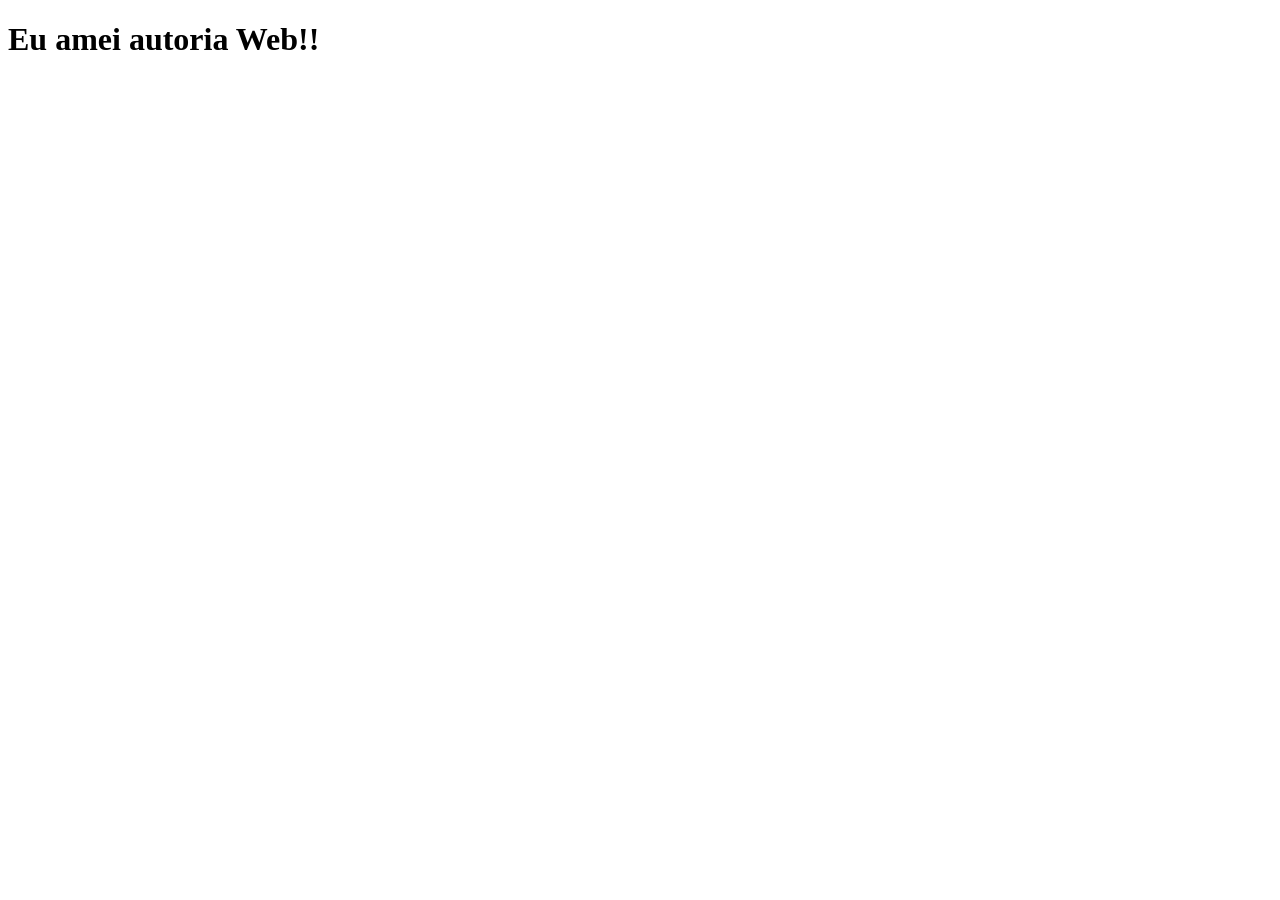
==== index.html @ 1a5dc249 "first commit" ====
<!DOCTYPE html>
<html lang="pt-br">
<head>
    <meta charset="UTF-8">
    <meta name="viewport" content="width=device-width, initial-scale=1.0">
    <title>Autoria Web</title>
</head>
<body>  
<h1>Eu amei autoria Web!!</h1>
</body>
</html>
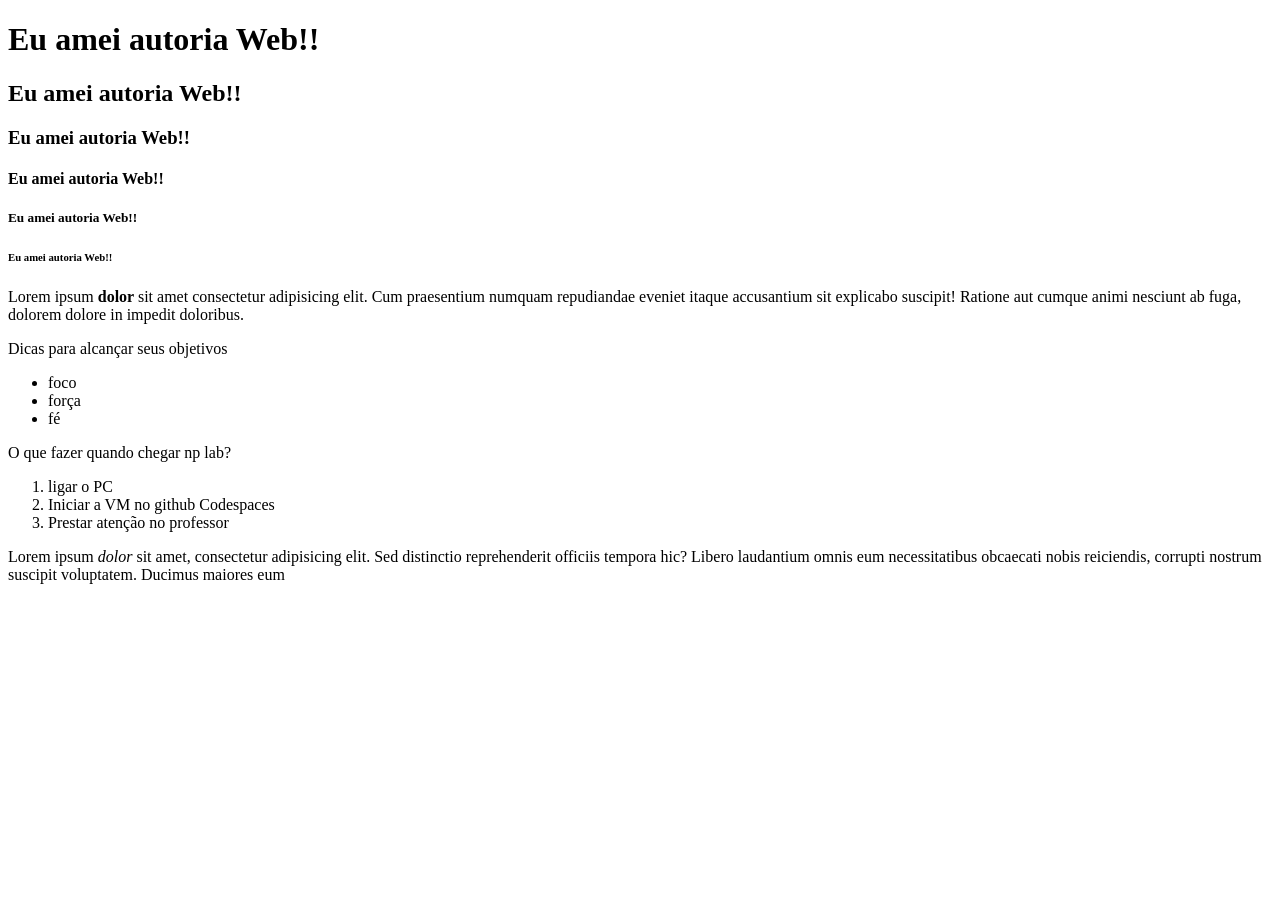
==== commit 164a402e: "aula dia 07/05" ====
--- a/index.html
+++ b/index.html
@@ -1,11 +1,40 @@
-<!DOCTYPE html>
+<!doctype html>
 <html lang="pt-br">
-<head>
-    <meta charset="UTF-8">
-    <meta name="viewport" content="width=device-width, initial-scale=1.0">
+  <head>
+    <meta charset="UTF-8" />
+    <meta name="viewport" content="width=device-width, initial-scale=1.0" />
     <title>Autoria Web</title>
-</head>
-<body>  
-<h1>Eu amei autoria Web!!</h1>
-</body>
-</html>+  </head>
+  <body>
+    <h1>Eu amei autoria Web!!</h1>
+    <h2>Eu amei autoria Web!!</h2>
+    <h3>Eu amei autoria Web!!</h3>
+    <h4>Eu amei autoria Web!!</h4>
+    <h5>Eu amei autoria Web!!</h5>
+    <h6>Eu amei autoria Web!!</h6>
+    <p>
+      Lorem ipsum <strong> dolor </strong> sit amet consectetur adipisicing elit. Cum praesentium
+      numquam repudiandae eveniet itaque accusantium sit explicabo suscipit!
+      Ratione aut cumque animi nesciunt ab fuga, dolorem dolore in impedit
+      doloribus.
+    <br />
+    <p>Dicas para alcançar seus objetivos </p>
+    <ul>
+        <li>foco </li>
+        <li>força</li>
+        <li>fé</li>
+    </ul>
+
+    <p>O que fazer quando chegar np lab?</p>
+    <ol>
+        <li>ligar o PC</li>
+        <li>Iniciar a VM no github Codespaces</li>
+        <li>Prestar atenção no professor</li>
+    </ol>
+      Lorem ipsum <em> dolor </em> sit amet, consectetur adipisicing elit. Sed distinctio
+      reprehenderit officiis tempora hic? Libero laudantium omnis eum
+      necessitatibus obcaecati nobis reiciendis, corrupti nostrum suscipit
+      voluptatem. Ducimus maiores eum <aliquam class="F"></aliquam>
+    </p>
+  </body>
+</html>
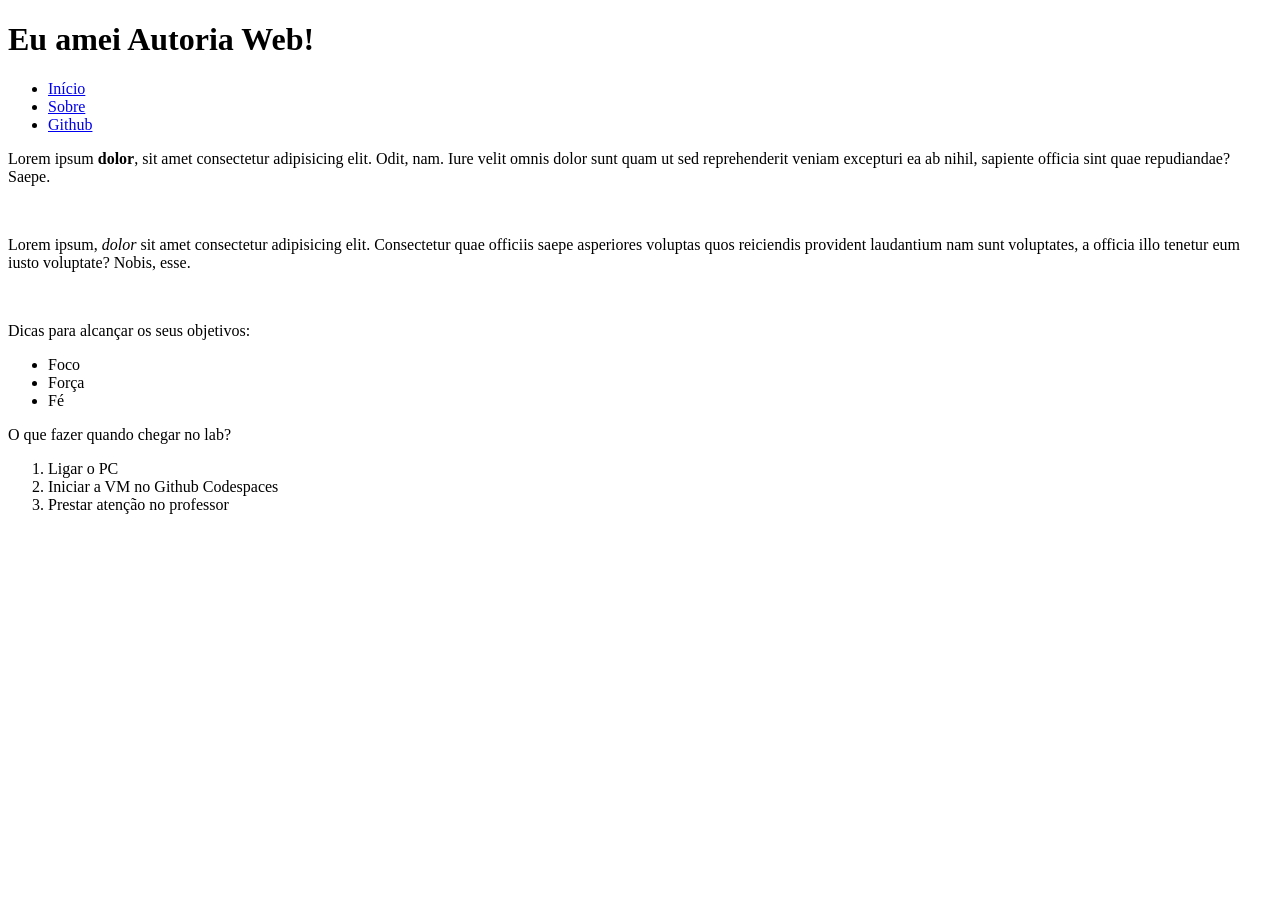
==== commit 81c2c4d4: "aula dia 14/05 links e navegações" ====
--- a/index.html
+++ b/index.html
@@ -1,40 +1,61 @@
 <!doctype html>
 <html lang="pt-br">
+  <!-- reúne metadados, título, links externos e configurações. -->
   <head>
     <meta charset="UTF-8" />
     <meta name="viewport" content="width=device-width, initial-scale=1.0" />
     <title>Autoria Web</title>
   </head>
+  <!-- contém o conteúdo visível da página -->
   <body>
-    <h1>Eu amei autoria Web!!</h1>
-    <h2>Eu amei autoria Web!!</h2>
-    <h3>Eu amei autoria Web!!</h3>
-    <h4>Eu amei autoria Web!!</h4>
-    <h5>Eu amei autoria Web!!</h5>
-    <h6>Eu amei autoria Web!!</h6>
+    <h1>Eu amei Autoria Web!</h1>
+    <!-- <h2>Eu amei Autoria Web!</h2>
+    <h3>Eu amei Autoria Web!</h3>
+    <h4>Eu amei Autoria Web!</h4>
+    <h5>Eu amei Autoria Web!</h5>
+    <h6>Eu amei Autoria Web!</h6> -->
+
+    <nav>
+      <ul>
+        <li>
+          <a href="#">Início</a>
+        </li>
+        <li>
+          <a href="sobre.html">Sobre</a>
+        </li>
+        <li>
+          <a href="https://github.com/Hemillyvit/Autoria-Web-2026." target="_blank">Github</a>
+        </li>
+      </ul>
+    </nav>
+
     <p>
-      Lorem ipsum <strong> dolor </strong> sit amet consectetur adipisicing elit. Cum praesentium
-      numquam repudiandae eveniet itaque accusantium sit explicabo suscipit!
-      Ratione aut cumque animi nesciunt ab fuga, dolorem dolore in impedit
-      doloribus.
+      Lorem ipsum <strong>dolor</strong>, sit amet consectetur adipisicing elit.
+      Odit, nam. Iure velit omnis dolor sunt quam ut sed reprehenderit veniam
+      excepturi ea ab nihil, sapiente officia sint quae repudiandae? Saepe.
+    </p>
     <br />
-    <p>Dicas para alcançar seus objetivos </p>
+    <p>
+      Lorem ipsum, <em>dolor</em> sit amet consectetur adipisicing elit.
+      Consectetur quae officiis saepe asperiores voluptas quos reiciendis
+      provident laudantium nam sunt voluptates, a officia illo tenetur eum iusto
+      voluptate? Nobis, esse.
+    </p>
+
+    <br />
+
+    <p>Dicas para alcançar os seus objetivos:</p>
     <ul>
-        <li>foco </li>
-        <li>força</li>
-        <li>fé</li>
+      <li>Foco</li>
+      <li>Força</li>
+      <li>Fé</li>
     </ul>
 
-    <p>O que fazer quando chegar np lab?</p>
+    <p>O que fazer quando chegar no lab?</p>
     <ol>
-        <li>ligar o PC</li>
-        <li>Iniciar a VM no github Codespaces</li>
-        <li>Prestar atenção no professor</li>
+      <li>Ligar o PC</li>
+      <li>Iniciar a VM no Github Codespaces</li>
+      <li>Prestar atenção no professor</li>
     </ol>
-      Lorem ipsum <em> dolor </em> sit amet, consectetur adipisicing elit. Sed distinctio
-      reprehenderit officiis tempora hic? Libero laudantium omnis eum
-      necessitatibus obcaecati nobis reiciendis, corrupti nostrum suscipit
-      voluptatem. Ducimus maiores eum <aliquam class="F"></aliquam>
-    </p>
   </body>
 </html>
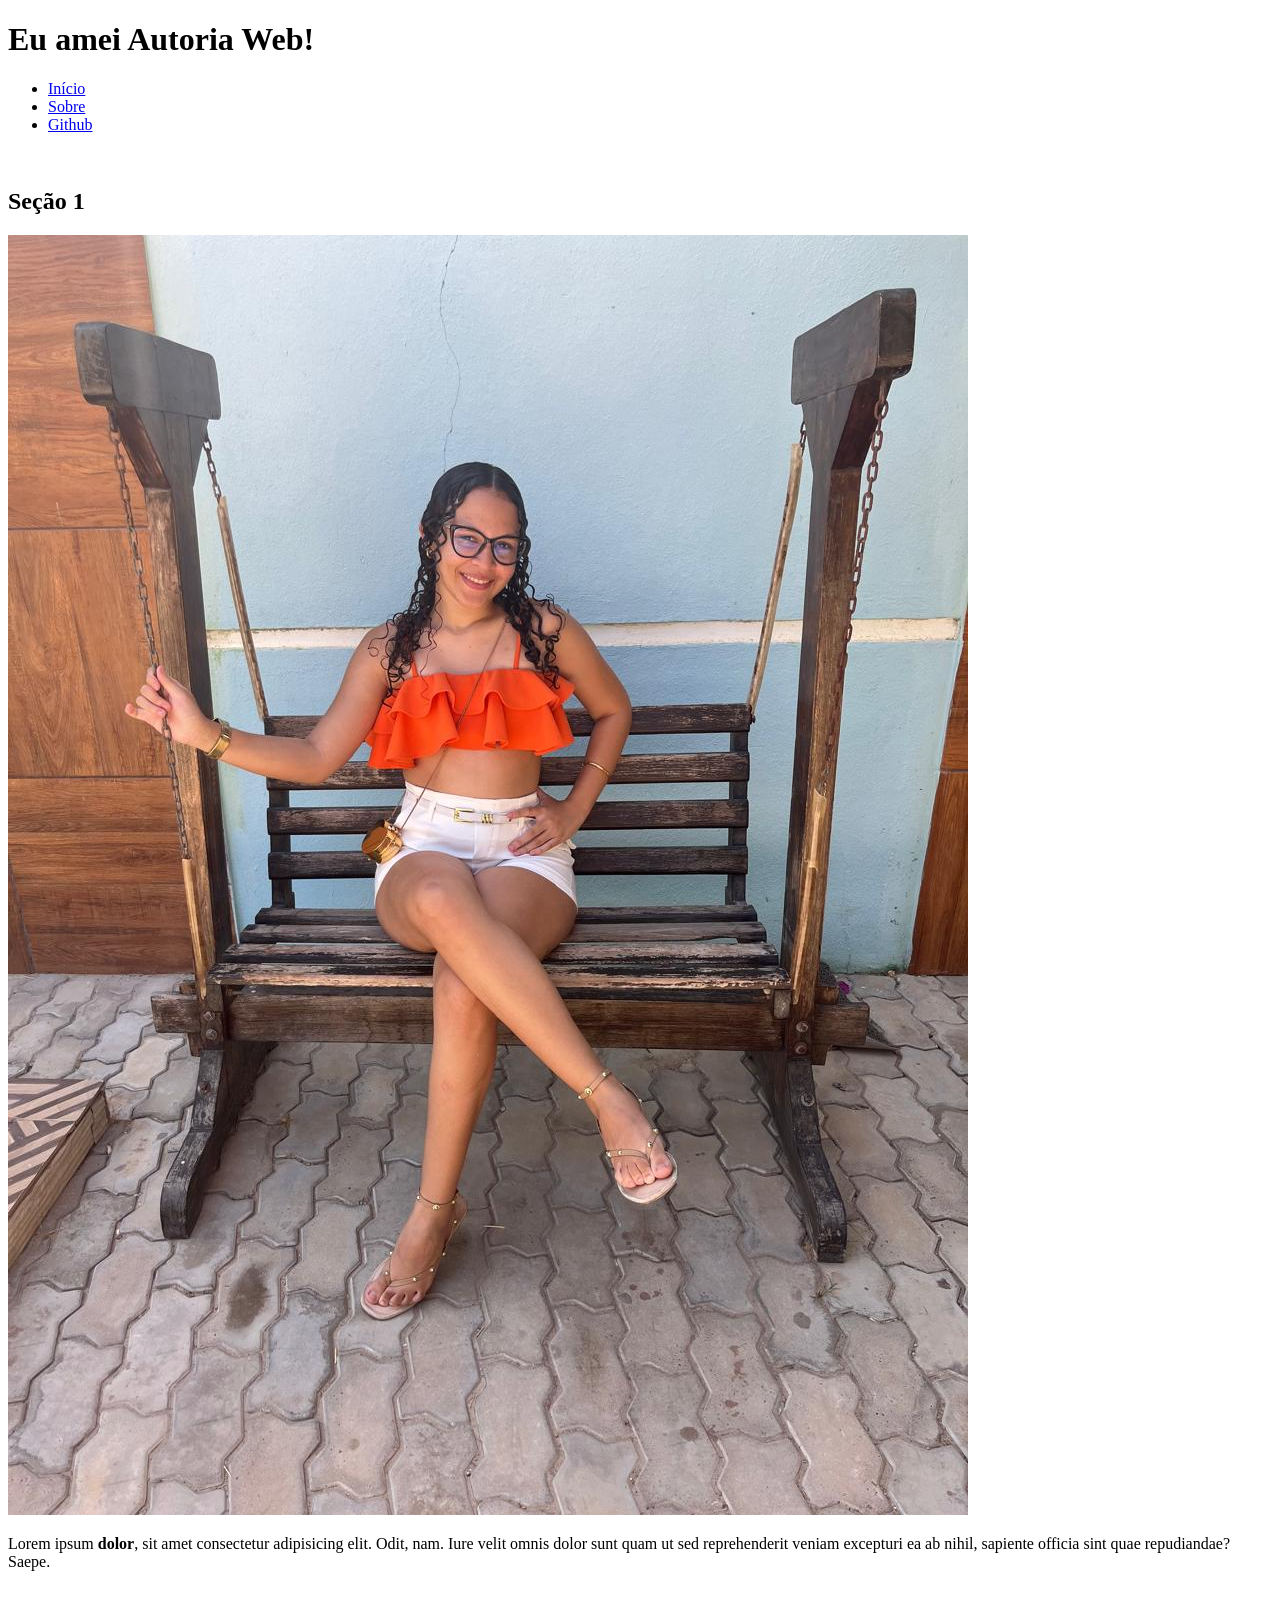
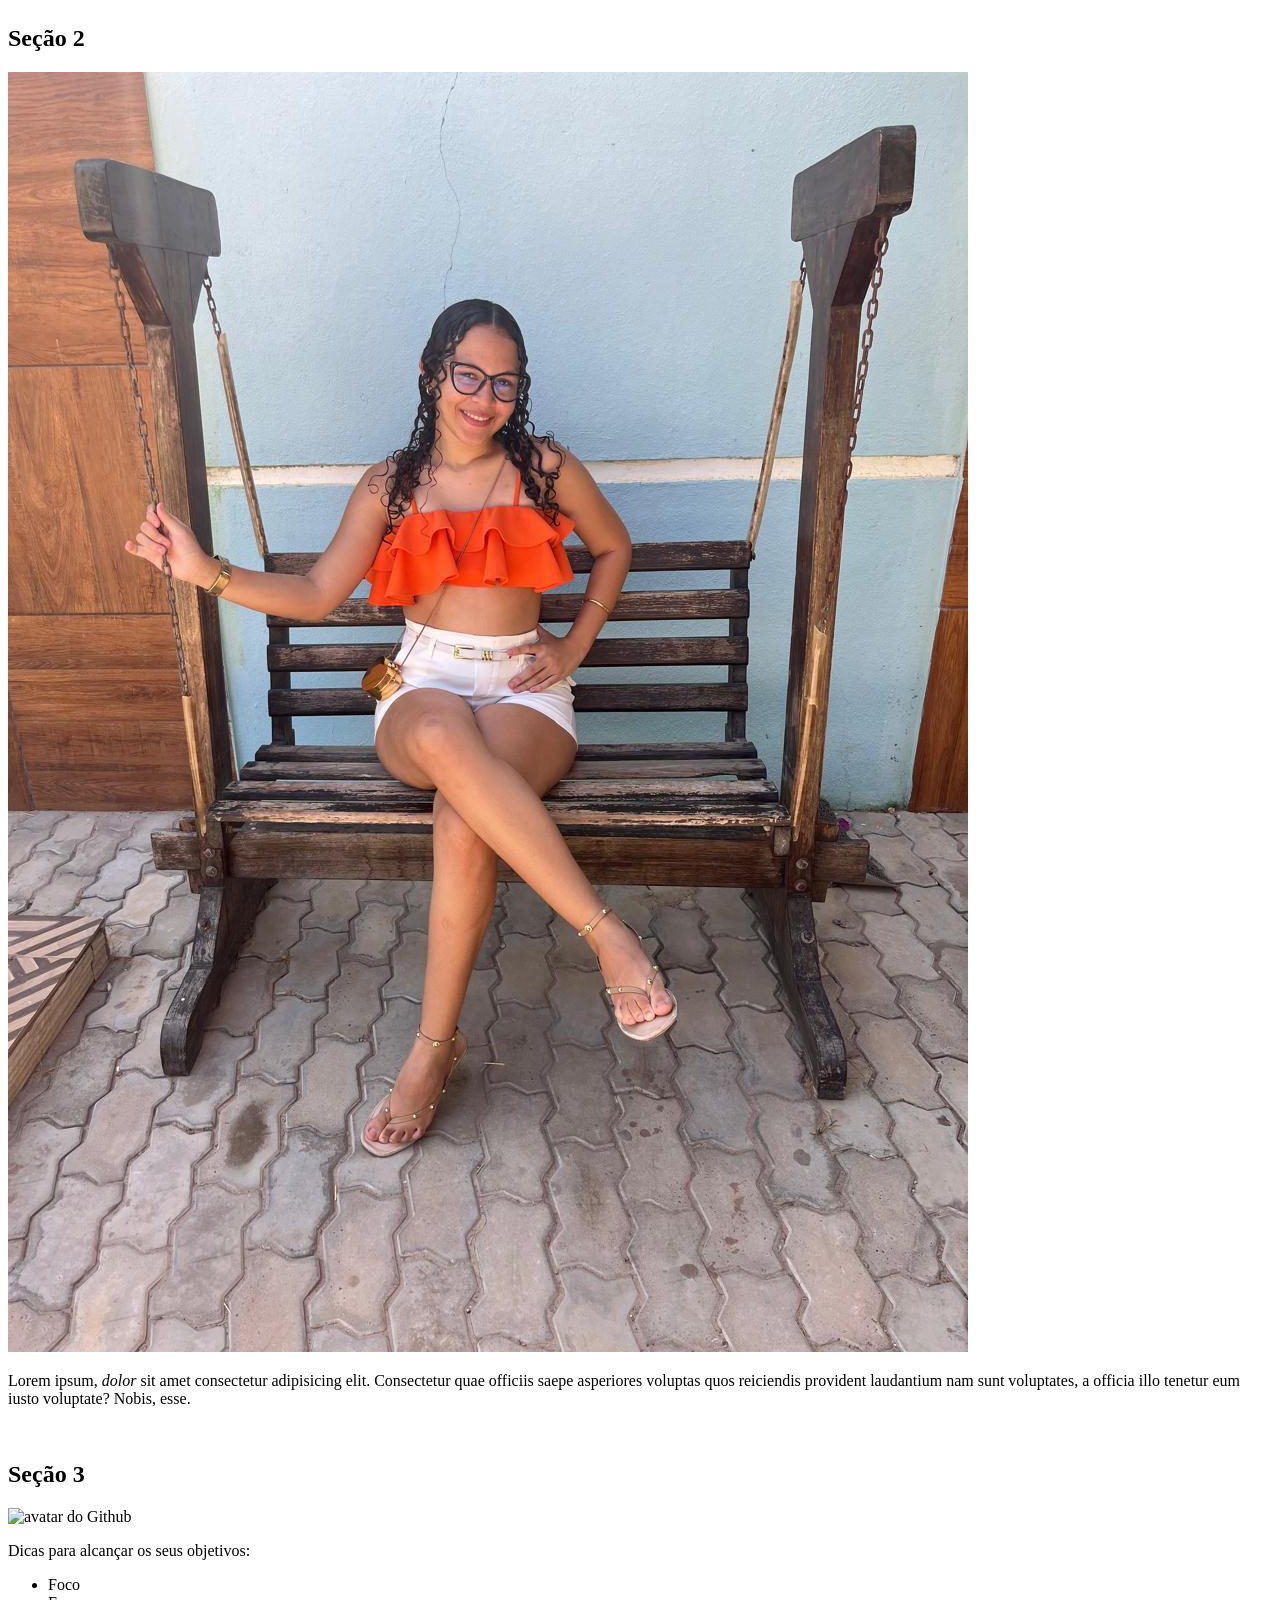
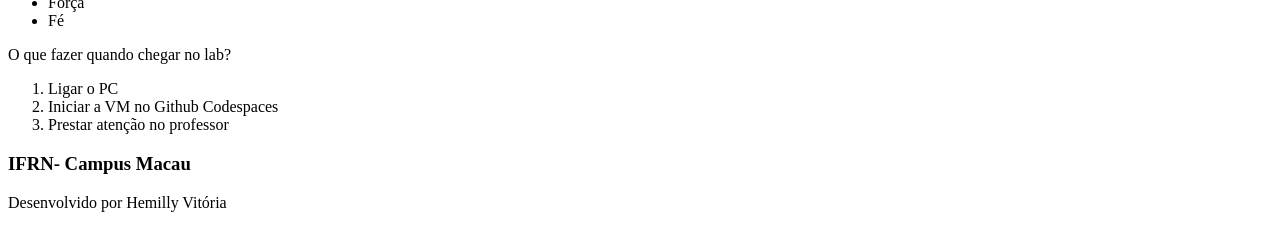
==== commit f47912dc: "aula dia 20/05" ====
--- a/index.html
+++ b/index.html
@@ -8,54 +8,102 @@
   </head>
   <!-- contém o conteúdo visível da página -->
   <body>
-    <h1>Eu amei Autoria Web!</h1>
-    <!-- <h2>Eu amei Autoria Web!</h2>
+    <!-- header: Define o cabeçalho. Exibe logo, título, nav... -->
+    <header>
+      <h1>Eu amei Autoria Web!</h1>
+      <!-- <h2>Eu amei Autoria Web!</h2>
     <h3>Eu amei Autoria Web!</h3>
     <h4>Eu amei Autoria Web!</h4>
     <h5>Eu amei Autoria Web!</h5>
     <h6>Eu amei Autoria Web!</h6> -->
 
-    <nav>
-      <ul>
-        <li>
-          <a href="#">Início</a>
-        </li>
-        <li>
-          <a href="sobre.html">Sobre</a>
-        </li>
-        <li>
-          <a href="https://github.com/Hemillyvit/Autoria-Web-2026." target="_blank">Github</a>
-        </li>
-      </ul>
-    </nav>
-
-    <p>
-      Lorem ipsum <strong>dolor</strong>, sit amet consectetur adipisicing elit.
-      Odit, nam. Iure velit omnis dolor sunt quam ut sed reprehenderit veniam
-      excepturi ea ab nihil, sapiente officia sint quae repudiandae? Saepe.
-    </p>
-    <br />
-    <p>
-      Lorem ipsum, <em>dolor</em> sit amet consectetur adipisicing elit.
-      Consectetur quae officiis saepe asperiores voluptas quos reiciendis
-      provident laudantium nam sunt voluptates, a officia illo tenetur eum iusto
-      voluptate? Nobis, esse.
-    </p>
+      <nav>
+        <ul>
+          <li>
+            <a href="#">Início</a>
+          </li>
+          <li>
+            <a href="sobre.html">Sobre</a>
+          </li>
+          <li>
+            <a
+              href="https://github.com/Hemillyvit/Autoria-Web-2026."
+              target="_blank"
+              >Github</a
+            >
+          </li>
+        </ul>
+      </nav>
+    </header>
 
     <br />
+    
+    <main>
+      <section>
+        <h2>Seção 1</h2>
 
-    <p>Dicas para alcançar os seus objetivos:</p>
-    <ul>
-      <li>Foco</li>
-      <li>Força</li>
-      <li>Fé</li>
-    </ul>
+        <div>
+        <img
+        src="assets / imgs/foto.jpeg.jpeg"
+        alt="foto hemilly minha,sentada em um banco, em paisagem bem bonita"
+        />
+        </div>
 
-    <p>O que fazer quando chegar no lab?</p>
-    <ol>
-      <li>Ligar o PC</li>
-      <li>Iniciar a VM no Github Codespaces</li>
-      <li>Prestar atenção no professor</li>
-    </ol>
+       
+        <p>
+          Lorem ipsum <strong>dolor</strong>, sit amet consectetur adipisicing
+          elit. Odit, nam. Iure velit omnis dolor sunt quam ut sed reprehenderit
+          veniam excepturi ea ab nihil, sapiente officia sint quae repudiandae?
+          Saepe.
+        </p>
+      </section>
+
+      <br />
+
+      <section>
+        <h2>Seção 2</h2>
+        <img
+          src="assets / imgs/foto.jpeg.jpeg"
+          alt="foto hemilly minha,sentada em um banco, em paisagem bem bonita"
+        /> 
+        <p>
+          Lorem ipsum, <em>dolor</em> sit amet consectetur adipisicing elit.
+          Consectetur quae officiis saepe asperiores voluptas quos reiciendis
+          provident laudantium nam sunt voluptates, a officia illo tenetur eum
+          iusto voluptate? Nobis, esse.
+       </p>
+      </section>
+
+      <br />
+
+      <section>
+        <h2>Seção 3</h2>
+        <img src="https://github.com/Hemillyvit.png"
+         alt="avatar do Github" />
+ 
+      <p>Dicas para alcançar os seus objetivos:</p>
+      <ul>
+        <li>Foco</li>
+        <li>Força</li>
+        <li>Fé</li>
+      </ul>
+      </section>
+
+      <section>
+      <p>O que fazer quando chegar no lab?</p>
+      <ol>
+        <li>Ligar o PC</li>
+        <li>Iniciar a VM no Github Codespaces</li>
+        <li>Prestar atenção no professor</li>
+      </ol>
+      </section>
+
+    </main>
+
+    <footer>
+      <h3>IFRN- Campus Macau </h3>
+      <p>Desenvolvido por Hemilly Vitória</p>
+    </footer>
+
   </body>
 </html>
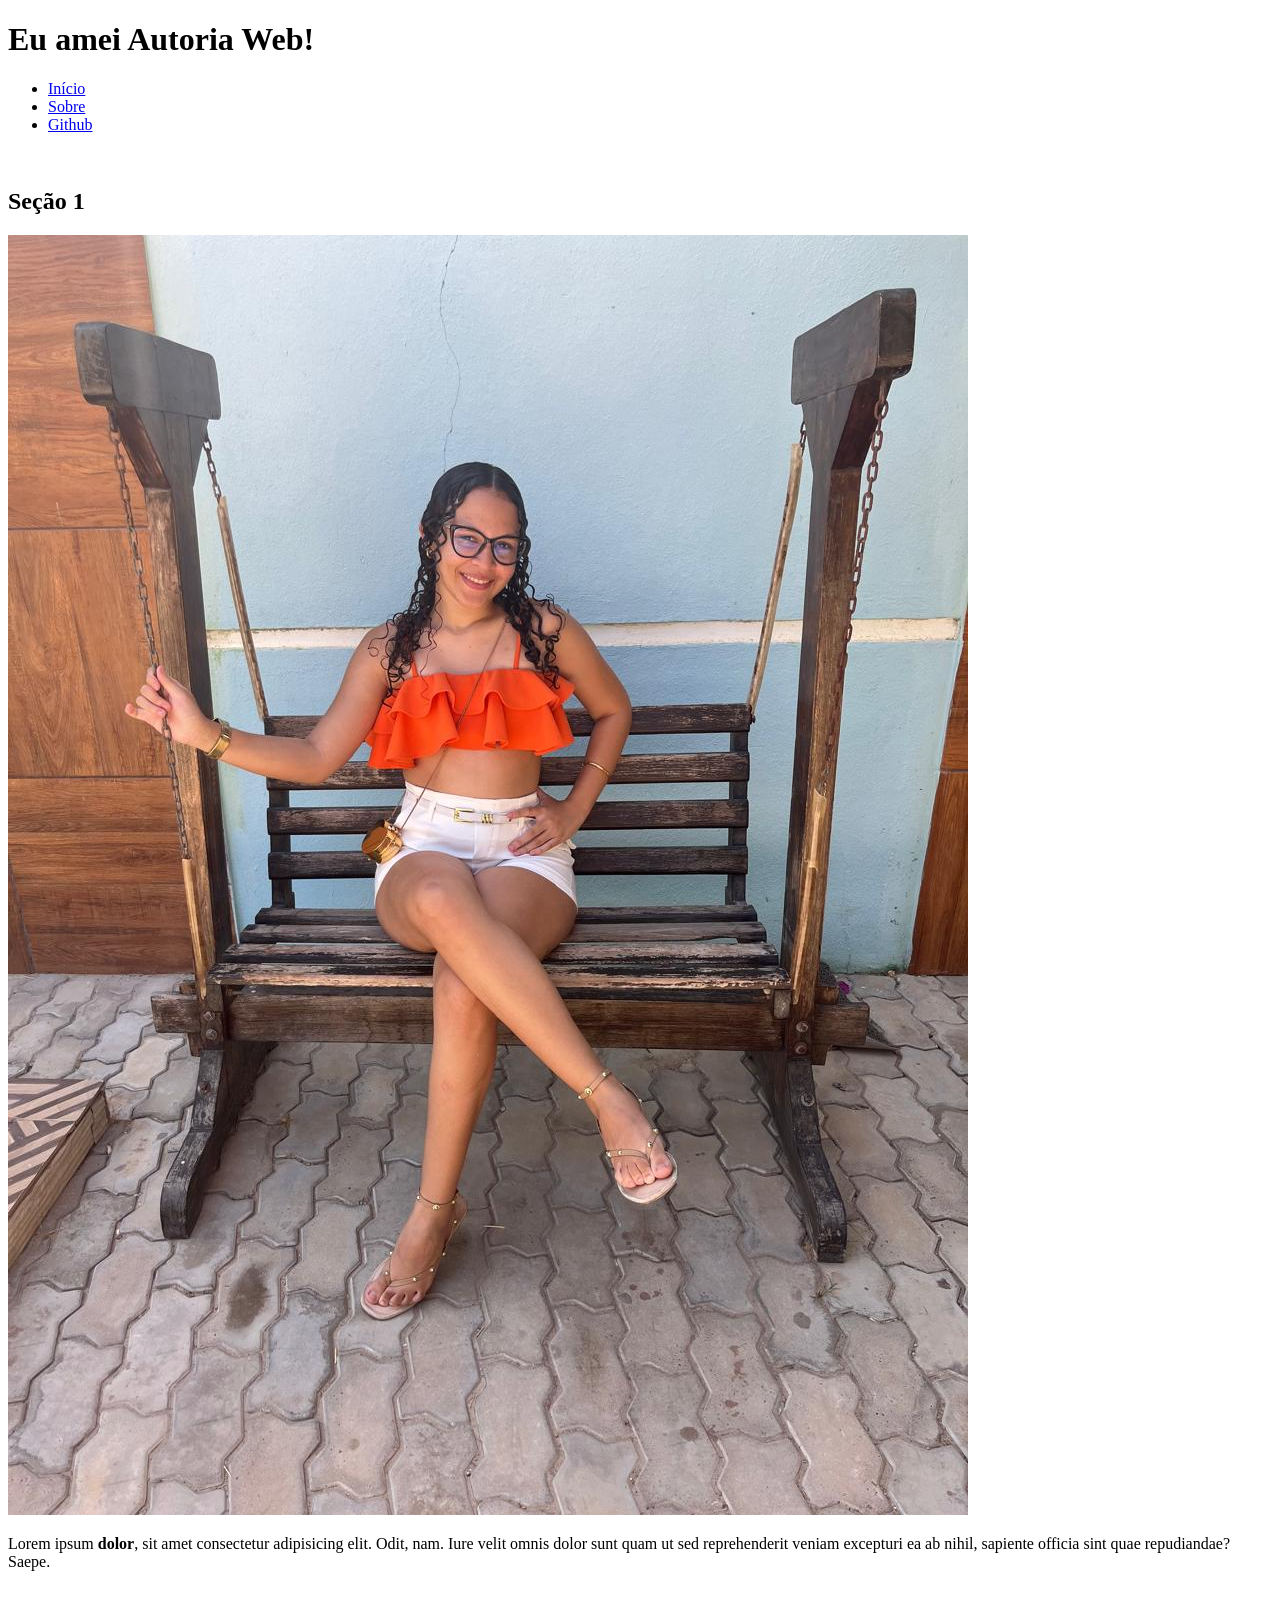
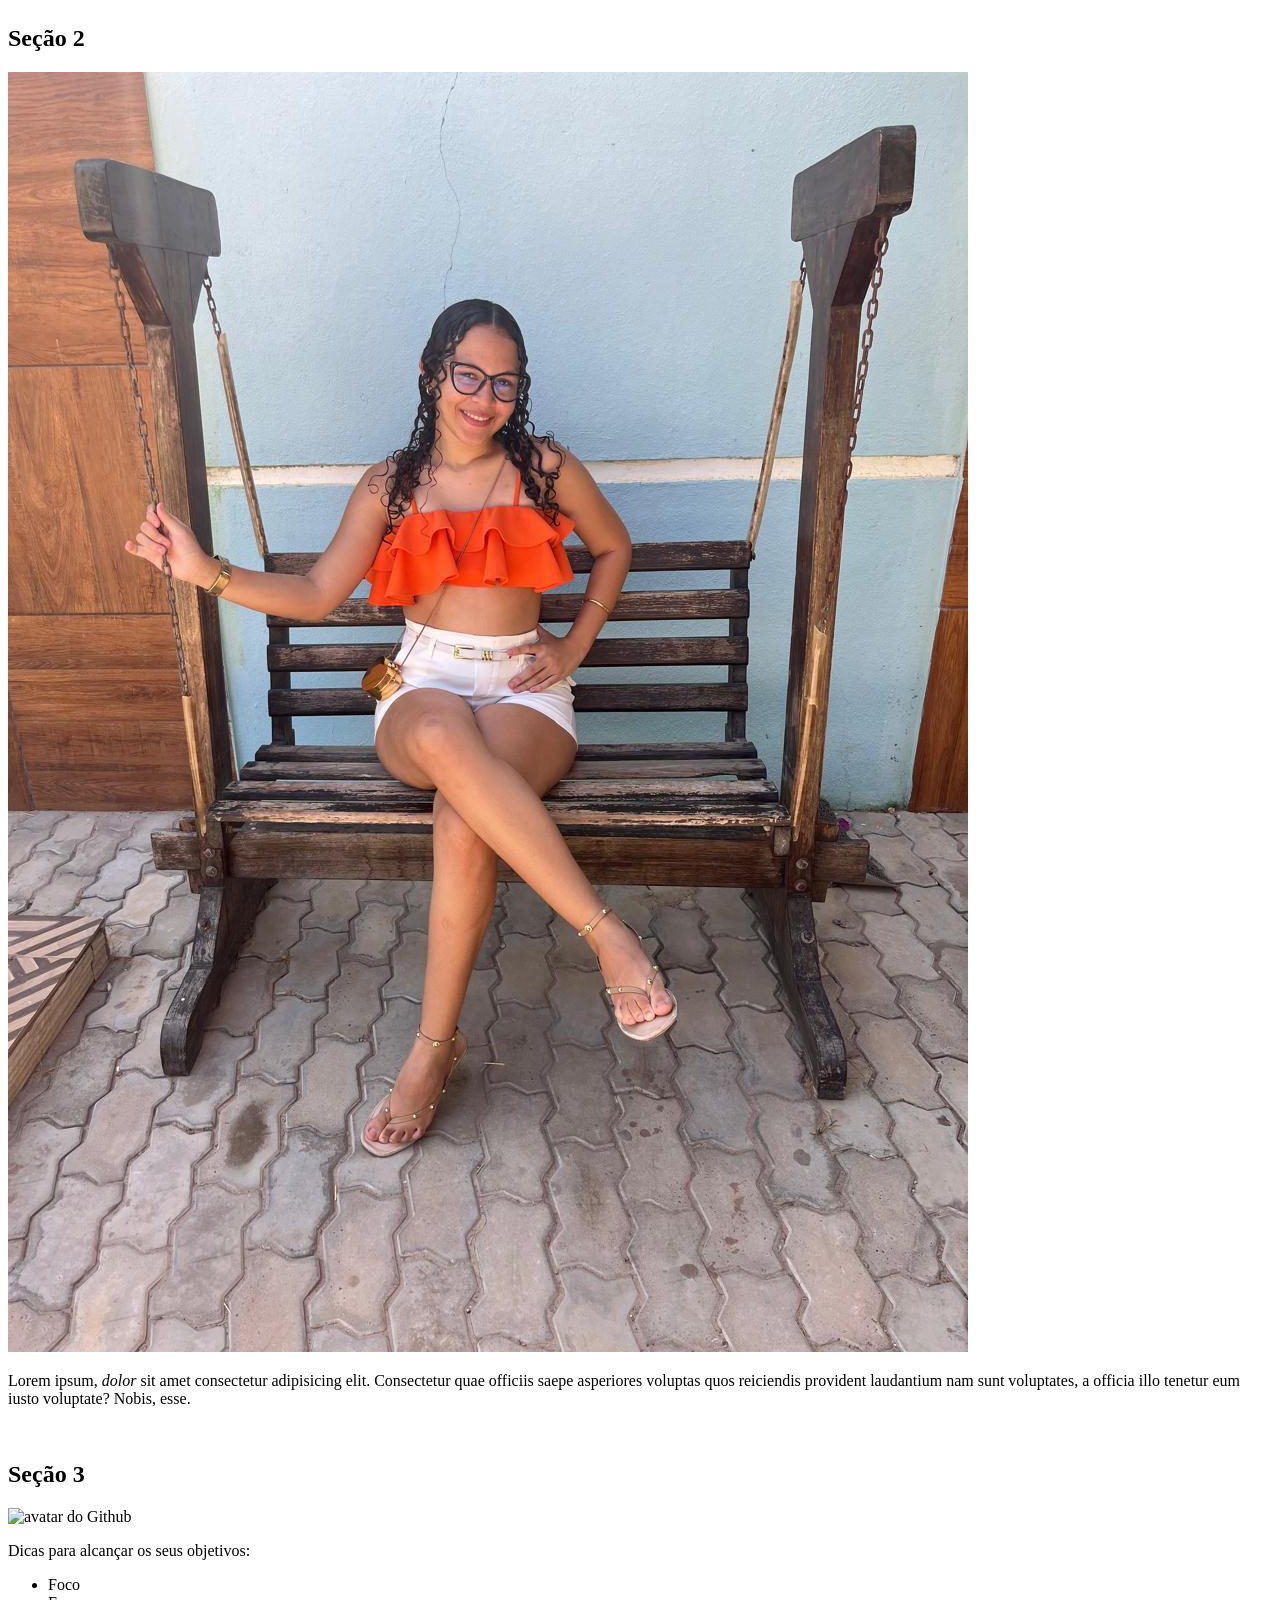
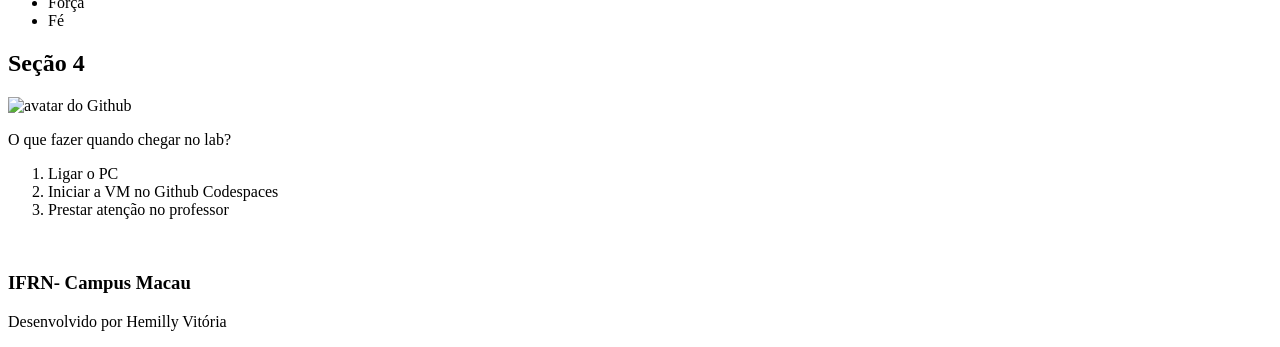
==== commit 5f3ff38b: "aula do dia 20/05 com mudanças" ====
--- a/index.html
+++ b/index.html
@@ -26,9 +26,7 @@
             <a href="sobre.html">Sobre</a>
           </li>
           <li>
-            <a
-              href="https://github.com/Hemillyvit/Autoria-Web-2026."
-              target="_blank"
+            <a href="https://github.com/Hemillyvit/Autoria-Web-2026."target="_blank"
               >Github</a
             >
           </li>
@@ -38,24 +36,38 @@
 
     <br />
     
+    <!--
+     main:delimita o contéudo principal da página, único por documentos, 
+     facilitando navegação por leitores de tela 
+     -->
     <main>
+      <!-- 
+      section: seção temática do documento, geralmente com um título próprio 
+      -->
       <section>
         <h2>Seção 1</h2>
 
+        <!--
+         div: contêiner genérico em blocos, sem significado semântico próprio,
+         útil para agrupamentos quando nenhum dos elementos semânticos se aplica
+          -->
         <div>
-        <img
-        src="assets / imgs/foto.jpeg.jpeg"
-        alt="foto hemilly minha,sentada em um banco, em paisagem bem bonita"
-        />
+         <img src="assets / imgs/foto.jpeg.jpeg" alt="foto hemilly minha,sentada em um banco, em paisagem bem bonita"/>
         </div>
 
-       
+        <!--
+         article: bloco de conteúdo independente e reutilizável 
+          (post de blog, notícia, card de produto, comentário), 
+          que faz sentido fora do contexto imediato.  
+          -->
+          <article>
         <p>
           Lorem ipsum <strong>dolor</strong>, sit amet consectetur adipisicing
           elit. Odit, nam. Iure velit omnis dolor sunt quam ut sed reprehenderit
           veniam excepturi ea ab nihil, sapiente officia sint quae repudiandae?
           Saepe.
         </p>
+        </article>
       </section>
 
       <br />
@@ -90,16 +102,24 @@
       </section>
 
       <section>
+        <h2>Seção 4</h2>
+         <img src="https://github.com/Hemillyvit.png"
+         alt="avatar do Github"
+          />
       <p>O que fazer quando chegar no lab?</p>
       <ol>
         <li>Ligar o PC</li>
         <li>Iniciar a VM no Github Codespaces</li>
         <li>Prestar atenção no professor</li>
       </ol>
-      </section>
-
+     </section>
+      <br/>
     </main>
 
+    <!-- 
+    footer: rodapé da página ou de uma seção, com informações de autoria, 
+      direitos, links secundários, contatos, etc. 
+    -->
     <footer>
       <h3>IFRN- Campus Macau </h3>
       <p>Desenvolvido por Hemilly Vitória</p>
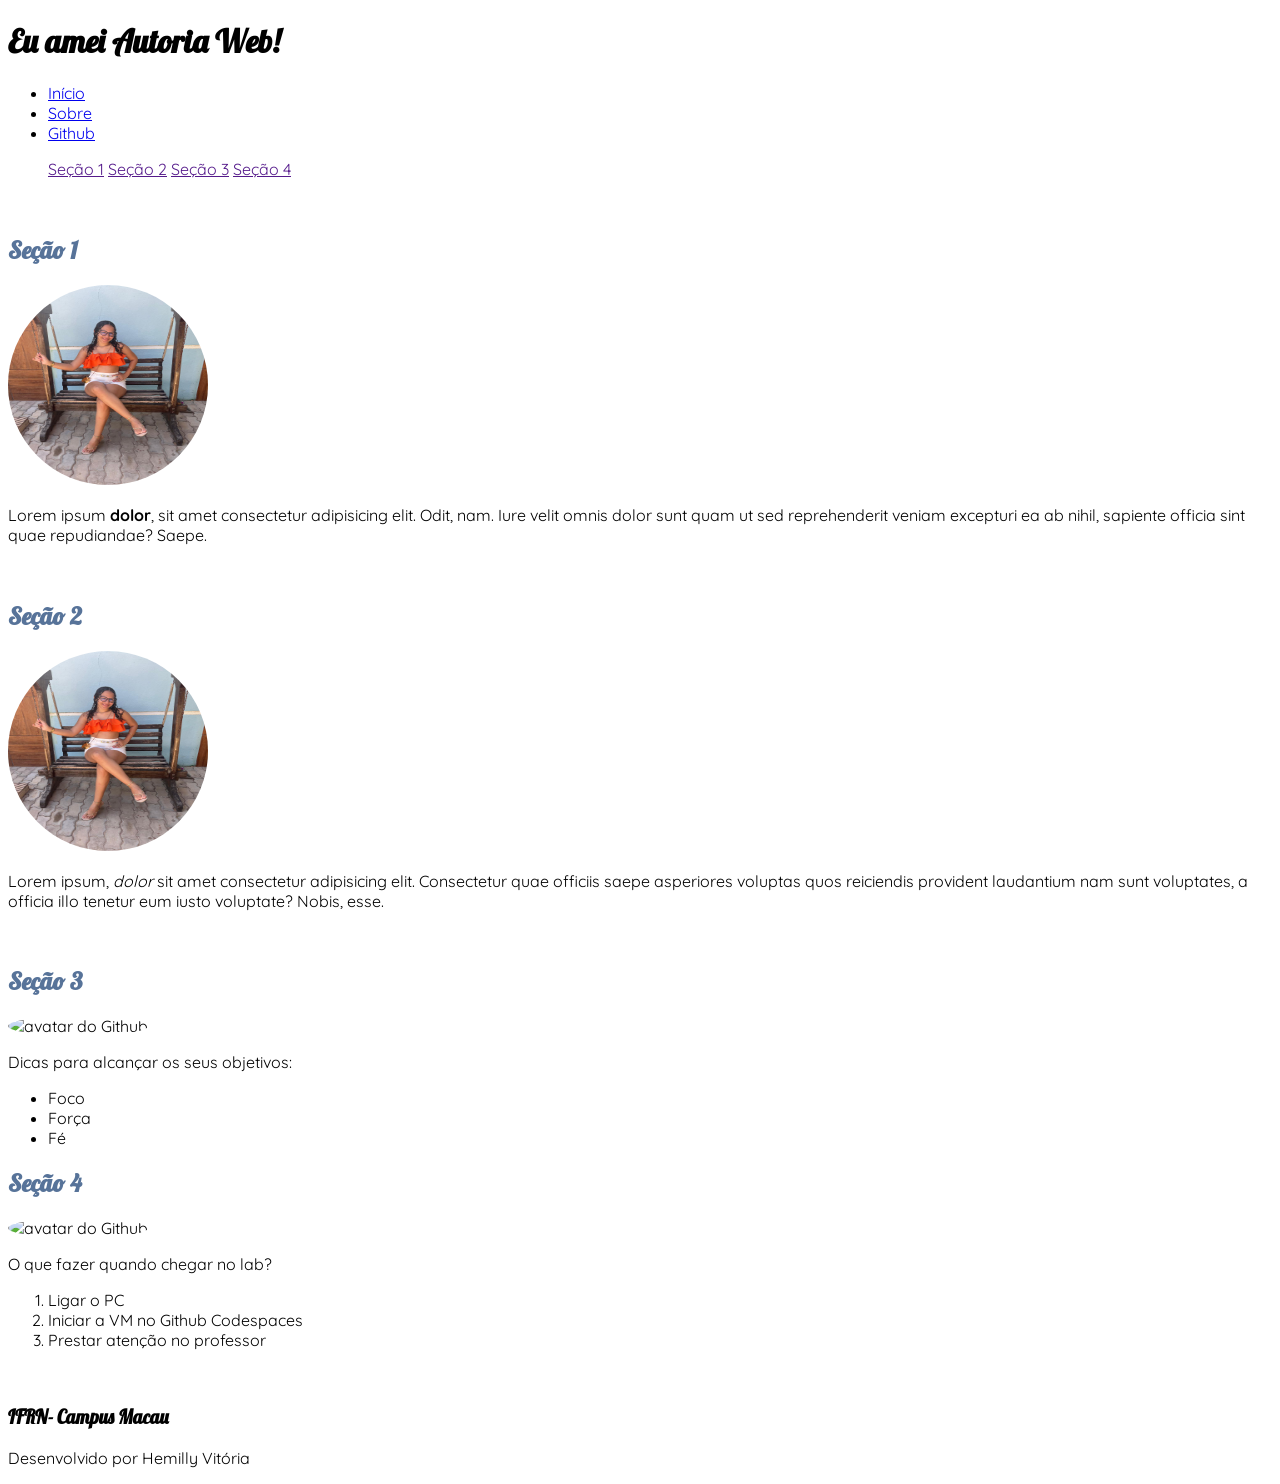
==== commit f6d36359: "aula do dia 10/07" ====
--- a/index.html
+++ b/index.html
@@ -4,6 +4,7 @@
   <head>
     <meta charset="UTF-8" />
     <meta name="viewport" content="width=device-width, initial-scale=1.0" />
+    <link rel="stylesheet" href="./styles/styles.css" />
     <title>Autoria Web</title>
   </head>
   <!-- contém o conteúdo visível da página -->
@@ -31,8 +32,27 @@
             >
           </li>
         </ul>
+      </nav> 
+      
+      <nav id="nav-sections">
+        <ul>
+          <li>
+            <a href=""> Seção 1 </a>
+          </li>
+          <li>
+            <a href=""> Seção 2 </a>
+          </li>
+          <li>
+            <a href=""> Seção 3 </a>
+          </li>
+          <li>
+            <a href=""> Seção 4 </a>
+          </li>
+        </ul>
       </nav>
     </header>
+
+    
 
     <br />
     
@@ -52,7 +72,7 @@
          útil para agrupamentos quando nenhum dos elementos semânticos se aplica
           -->
         <div>
-         <img src="assets / imgs/foto.jpeg.jpeg" alt="foto hemilly minha,sentada em um banco, em paisagem bem bonita"/>
+         <img src="assets / imgs/foto.jpeg.jpeg" alt="foto hemilly minha,sentada em um banco, em paisagem bem bonita" class="avatar"/>
         </div>
 
         <!--
@@ -77,7 +97,7 @@
         <img
           src="assets / imgs/foto.jpeg.jpeg"
           alt="foto hemilly minha,sentada em um banco, em paisagem bem bonita"
-        /> 
+           class="avatar"/> 
         <p>
           Lorem ipsum, <em>dolor</em> sit amet consectetur adipisicing elit.
           Consectetur quae officiis saepe asperiores voluptas quos reiciendis
@@ -91,7 +111,8 @@
       <section>
         <h2>Seção 3</h2>
         <img src="https://github.com/Hemillyvit.png"
-         alt="avatar do Github" />
+         alt="avatar do Github"
+         class="avatar" />
  
       <p>Dicas para alcançar os seus objetivos:</p>
       <ul>
@@ -105,7 +126,7 @@
         <h2>Seção 4</h2>
          <img src="https://github.com/Hemillyvit.png"
          alt="avatar do Github"
-          />
+          class="avatar" />
       <p>O que fazer quando chegar no lab?</p>
       <ol>
         <li>Ligar o PC</li>
--- a/styles/styles.css
+++ b/styles/styles.css
@@ -0,0 +1,76 @@
+@import url("https://fonts.googleapis.com/css2?family=Lobster&family=Quicksand:wght@300..700&display=swap");
+
+:root {
+  --blue-slate: #495867;
+  --glaucous: #577399;
+  --sky: #bdd5ea;
+  --white: #f7f7ff;
+  --coral: #fe5f55;
+}
+
+body {
+  font-family: "Quicksand", "Arial", sans-serif;
+}
+
+/* Seleção de elemento */
+h2 {
+  font-family: "Courier New", Courier, monospace;
+  color: var(--glaucous);
+}
+
+/* Seleção de id */
+#tabela {
+  text-align: center;
+  background-color: var(--coral);
+  color: var(--blue-slate);
+}
+
+/* Seleção de classe */
+.negrito {
+  font-weight: bold;
+}
+
+/* Seleção de elemento (p) que usa uma determinada classe (courier) */
+p.courier {
+  font-family: "Courier New", Courier, monospace;
+}
+
+h1,
+h2,
+h3 {
+  font-family: "Lobster", "Times New Roman", Times, serif;
+  /* font-style: italic; */
+}
+
+form button {
+  background-color: brown;
+}
+
+/* form input {
+  background-color: var(--blue-slate);
+  color: var(--sky);
+} */
+
+img {
+  height: 200px;
+  width: 200px;
+}
+
+.avatar {
+    border-radius: 50%;
+}
+
+#nav-sections ul {
+  list-style-type: none;
+}
+
+#nav-sections li {
+  display: inline-block; 
+} 
+ 
+
+
+
+
+
+
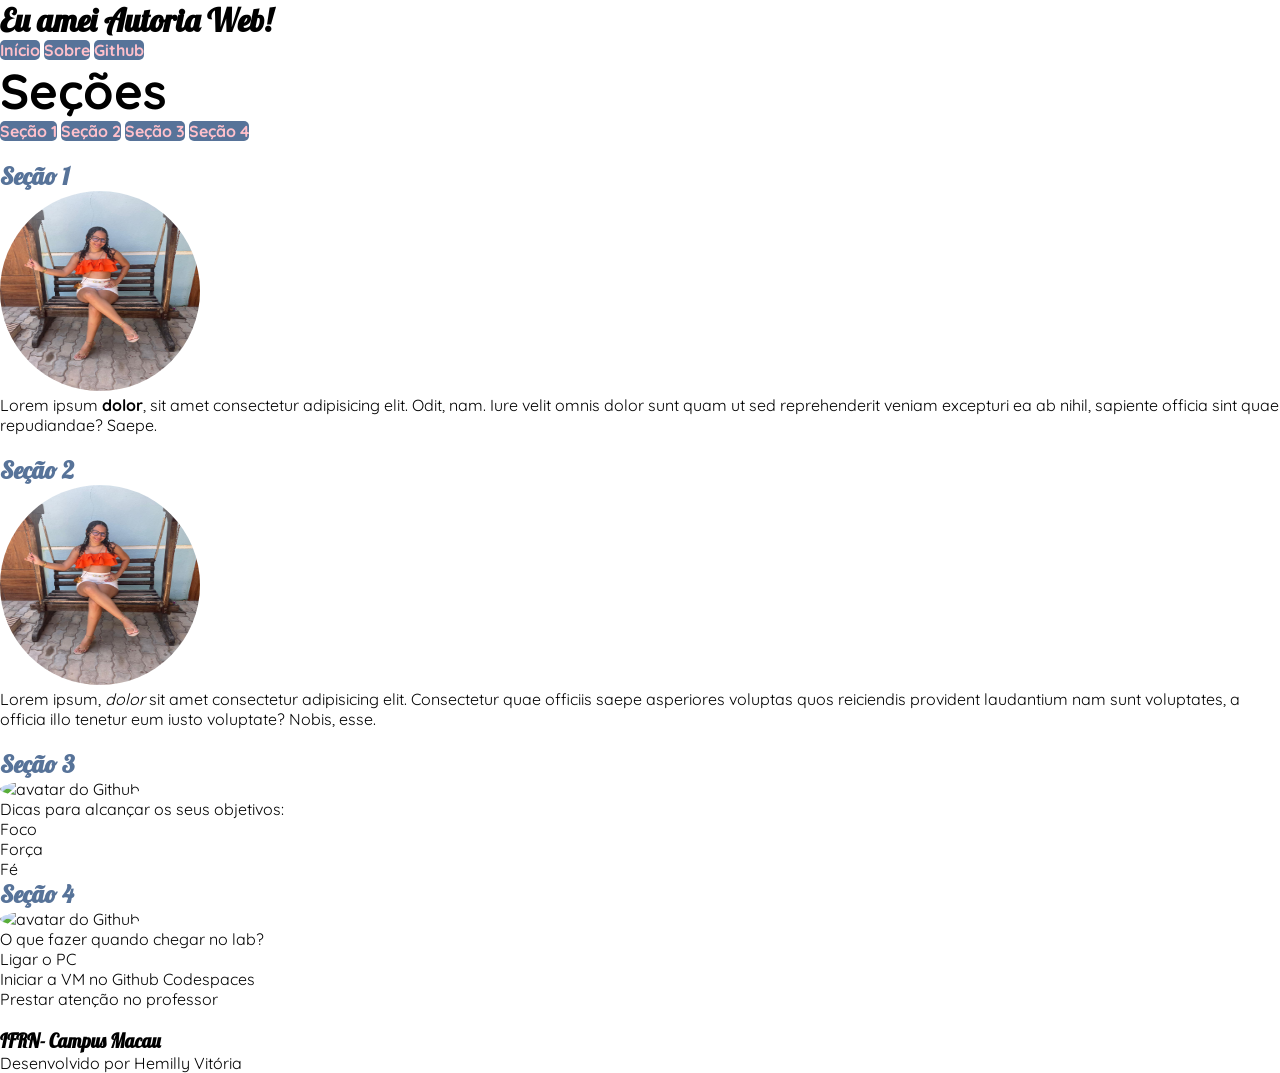
==== commit 230413c3: "continuação do dia 10/07" ====
--- a/index.html
+++ b/index.html
@@ -18,7 +18,7 @@
     <h5>Eu amei Autoria Web!</h5>
     <h6>Eu amei Autoria Web!</h6> -->
 
-      <nav>
+      <nav id="nav-links">
         <ul>
           <li>
             <a href="#">Início</a>
@@ -33,20 +33,20 @@
           </li>
         </ul>
       </nav> 
-      
+      <p class="negrito fonte-maior">Seções</p>
       <nav id="nav-sections">
         <ul>
           <li>
-            <a href=""> Seção 1 </a>
+            <a href="#section1"> Seção 1 </a>
           </li>
           <li>
-            <a href=""> Seção 2 </a>
+            <a href="#section2"> Seção 2 </a>
           </li>
           <li>
-            <a href=""> Seção 3 </a>
+            <a href="#section3"> Seção 3 </a>
           </li>
           <li>
-            <a href=""> Seção 4 </a>
+            <a href="#section4"> Seção 4 </a>
           </li>
         </ul>
       </nav>
@@ -64,7 +64,7 @@
       <!-- 
       section: seção temática do documento, geralmente com um título próprio 
       -->
-      <section>
+      <section id="section1">
         <h2>Seção 1</h2>
 
         <!--
@@ -92,7 +92,7 @@
 
       <br />
 
-      <section>
+      <section id="section2">
         <h2>Seção 2</h2>
         <img
           src="assets / imgs/foto.jpeg.jpeg"
@@ -108,7 +108,7 @@
 
       <br />
 
-      <section>
+      <section id="section3">
         <h2>Seção 3</h2>
         <img src="https://github.com/Hemillyvit.png"
          alt="avatar do Github"
@@ -122,7 +122,7 @@
       </ul>
       </section>
 
-      <section>
+      <section id="section4">
         <h2>Seção 4</h2>
          <img src="https://github.com/Hemillyvit.png"
          alt="avatar do Github"
--- a/styles/styles.css
+++ b/styles/styles.css
@@ -6,6 +6,13 @@
   --sky: #bdd5ea;
   --white: #f7f7ff;
   --coral: #fe5f55;
+}
+
+/* CSS Reset  */
+* {
+  margin: 0; 
+  padding: 0;
+  box-sizing: border-box;
 }
 
 body {
@@ -67,6 +74,46 @@
 #nav-sections li {
   display: inline-block; 
 } 
+
+a {
+  text-decoration: none;
+ font-weight:bold ;
+  color:aqua;
+  background-color: var(--blue-slate);
+  border-radius: 5px;
+}
+a:hover {
+  color: var(--coral);
+  box-shadow:0 0 10px;
+
+}
+
+#nav-links ul {
+  list-style-type: none;
+}
+
+#nav-links li {
+  display: inline-block; 
+}
+
+a {
+  text-decoration: none;
+ font-weight:bold ;
+  color:pink;
+  background-color: var(--glaucous);
+  border-radius: 5px;
+} 
+a:hover {
+  color: var(--blue-slate);
+  box-shadow:0 0 10px;
+}
+
+.fonte-maior {
+  font-size: 49px;
+}
+
+ 
+
  
 
 
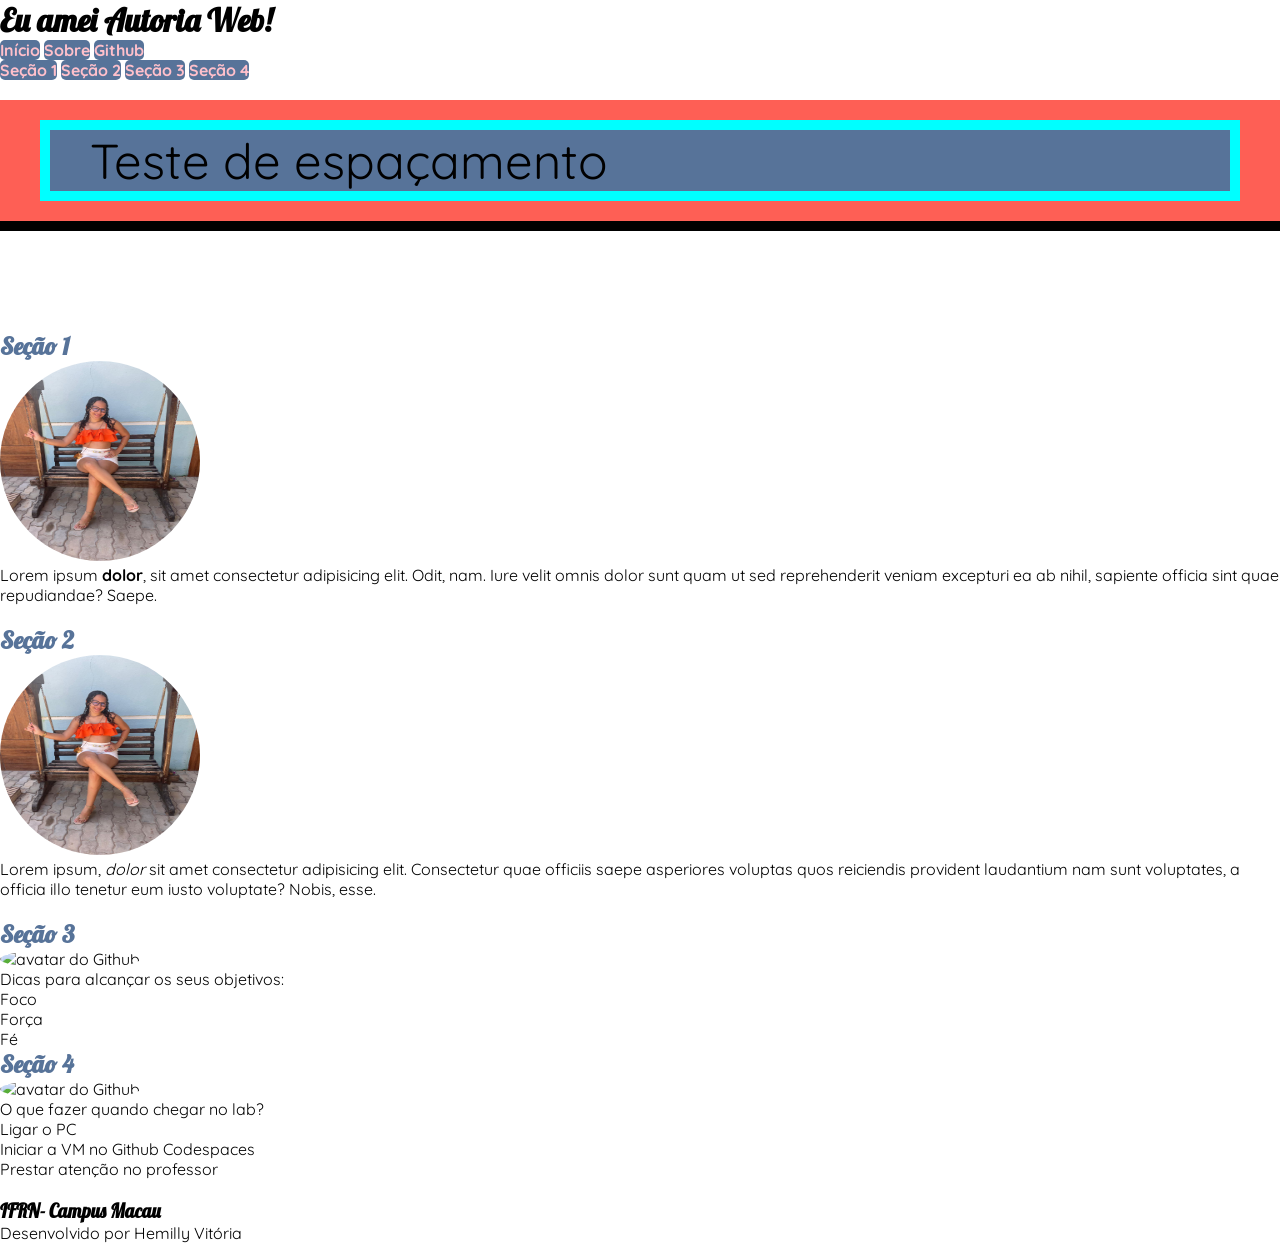
==== commit 5eb3a8a3: "aula do dia: 13/07" ====
--- a/index.html
+++ b/index.html
@@ -33,7 +33,7 @@
           </li>
         </ul>
       </nav> 
-      <p class="negrito fonte-maior">Seções</p>
+      
       <nav id="nav-sections">
         <ul>
           <li>
@@ -61,6 +61,9 @@
      facilitando navegação por leitores de tela 
      -->
     <main>
+      <div class="teste-espacamento">
+       <p class="fonte-maior">Teste de espaçamento</p>
+      </div>
       <!-- 
       section: seção temática do documento, geralmente com um título próprio 
       -->
--- a/styles/styles.css
+++ b/styles/styles.css
@@ -110,10 +110,26 @@
 
 .fonte-maior {
   font-size: 49px;
+  background-color: var(--glaucous);
+  padding-left:40px;
+  /* border-width:10px;
+  border-style: solid;
+  border-color:aqua */
+  border: 10px solid aqua;
 }
 
+.teste-espacamento {
+  background-color:#fe5f55;
+  padding: 20px 40px;
+  margin-bottom: 100px;
+  border-bottom: 10px solid black;
+}
+
+
  
+ /* DESAFIO 3  */
 
+ 
  
 
 
